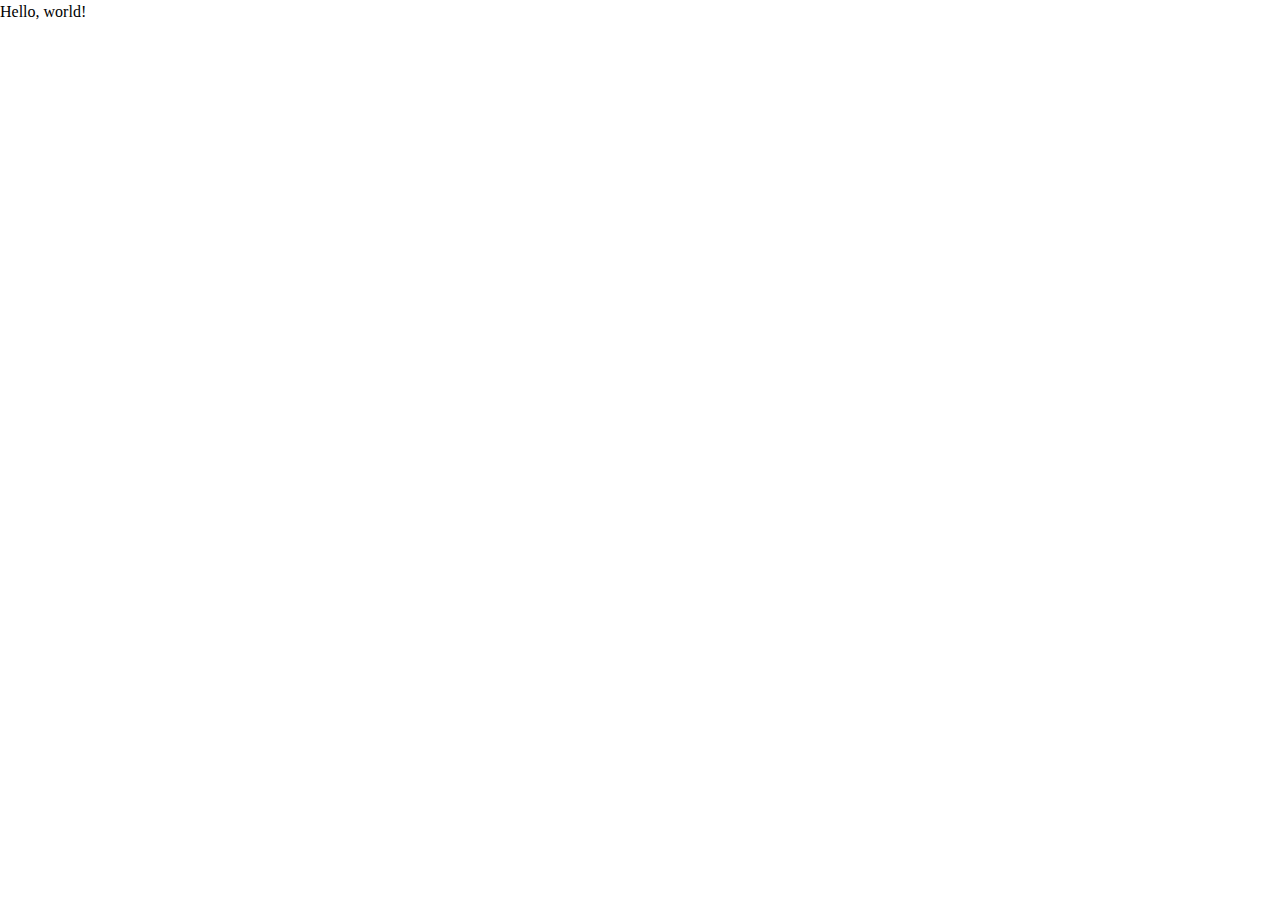
==== index.html @ f9bcfa05 "deploy: 0a2af8f95efc5459fe13e48a44e6ab9337b33b3c" ====
<!DOCTYPE html>
<html lang="en">
  <head>
    <meta charset="UTF-8" />
    <meta http-equiv="X-UA-Compatible" content="IE=edge" />
    <meta name="viewport" content="width=device-width, initial-scale=1.0" />
    <link rel="stylesheet" href="./css/reset.css" />
    <link rel="stylesheet" href="./css/main.css" />
    <script src="./js/main.js" defer></script>
    <title>Document</title>
  </head>
  <body>
    Hello, world!
  </body>
</html>
---- css/main.css ----
/* Decent Defaults */

img,
video {
  width: 100%;
  height: auto;
}
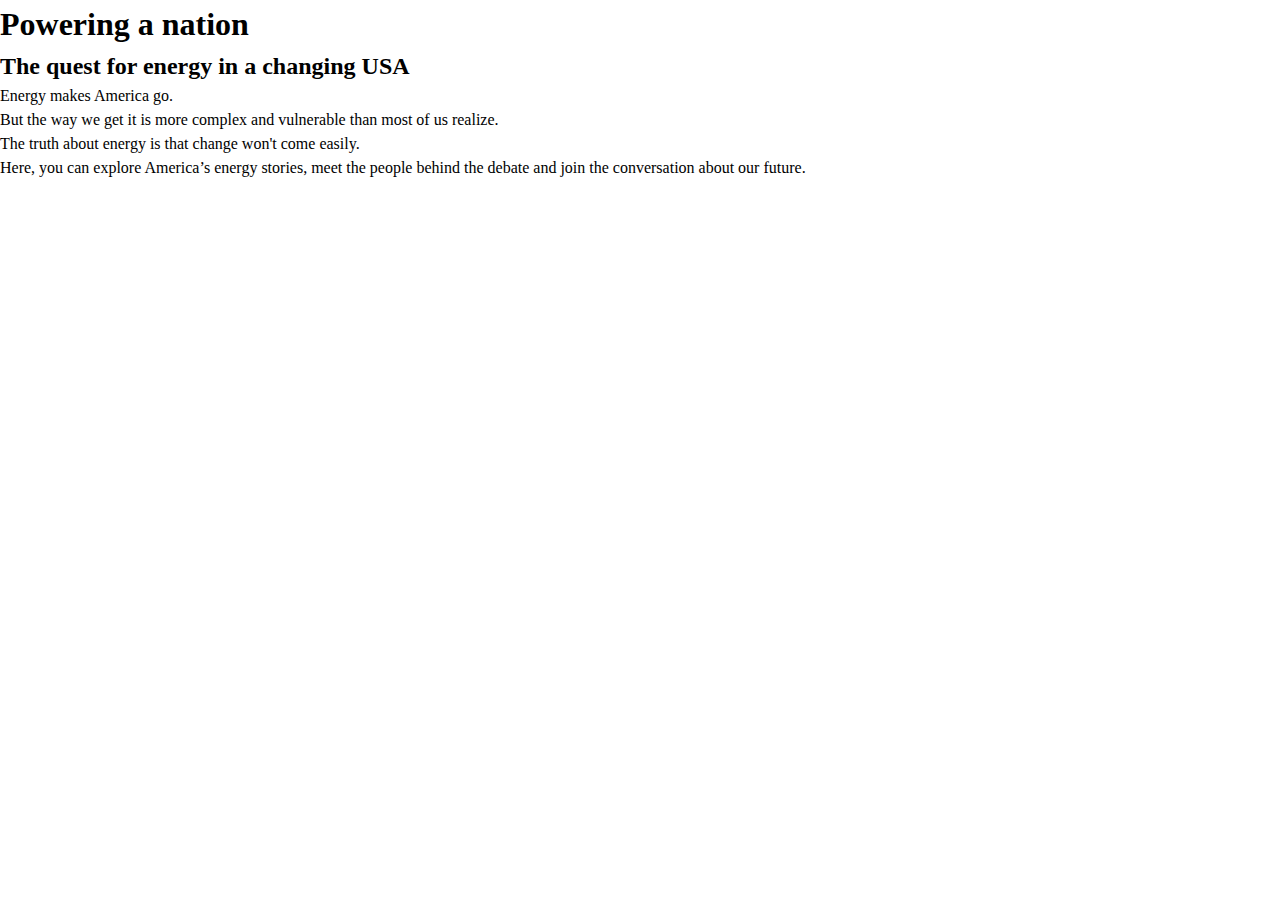
==== commit 76041eeb: "deploy: 9329b1ab593c3e03aec866a93314fc3613272f32" ====
--- a/index.html
+++ b/index.html
@@ -7,9 +7,22 @@
     <link rel="stylesheet" href="./css/reset.css" />
     <link rel="stylesheet" href="./css/main.css" />
     <script src="./js/main.js" defer></script>
-    <title>Document</title>
+    <title>Project Two</title>
   </head>
   <body>
-    Hello, world!
+    <div class="intro">
+      <h1>Powering a nation</h1>
+      <h2>The quest for energy in a changing USA</h2>
+      <p>Energy makes America go.</p>
+      <p>
+        But the way we get it is more complex and vulnerable than most of us
+        realize.
+      </p>
+      <p>The truth about energy is that change won't come easily.</p>
+      <p>
+        Here, you can explore America’s energy stories, meet the people behind
+        the debate and join the conversation about our future.
+      </p>
+    </div>
   </body>
 </html>
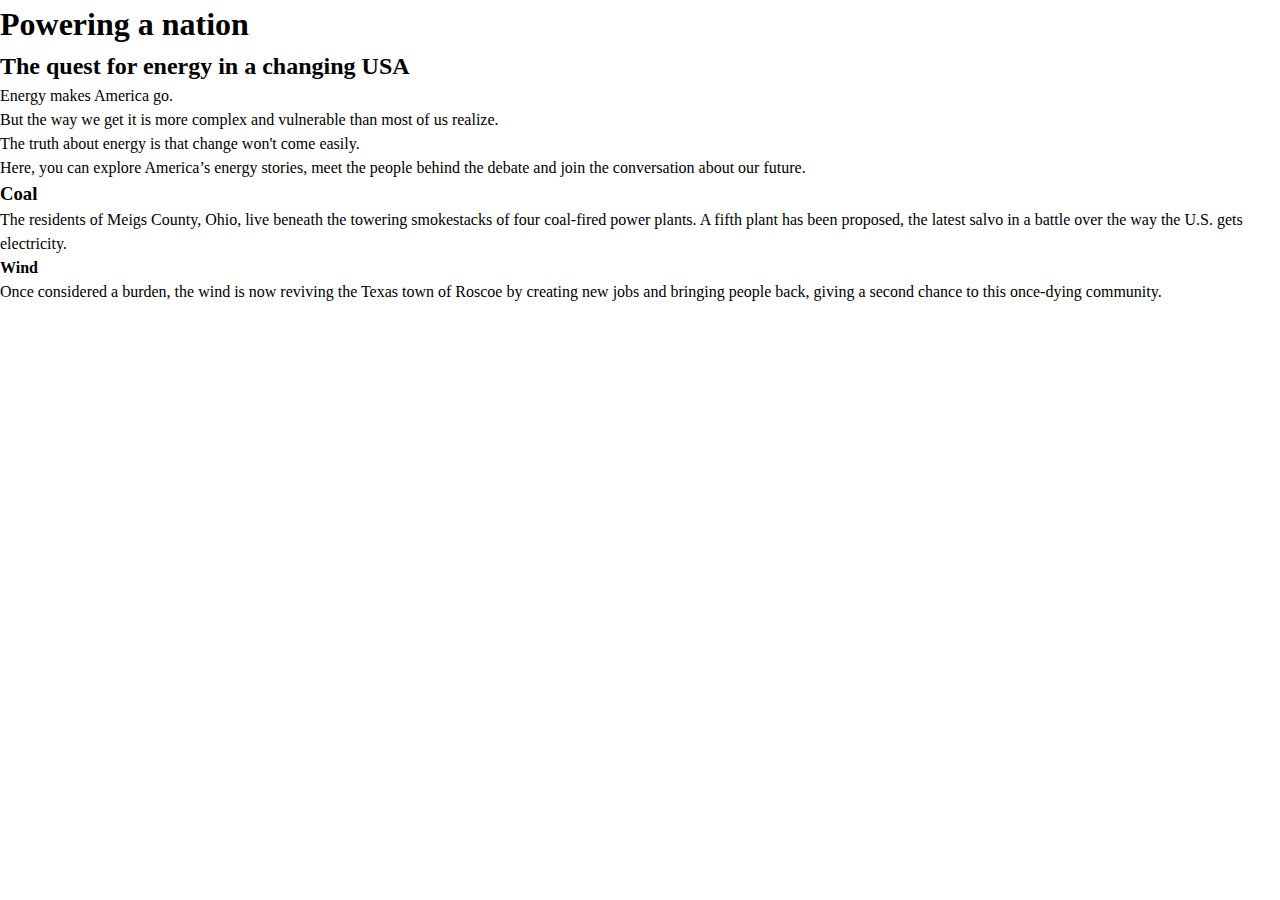
==== commit 8a6e2bd3: "deploy: ae3f0d25f4e9353d56eacb00b2051a4770e62cfc" ====
--- a/index.html
+++ b/index.html
@@ -24,5 +24,22 @@
         the debate and join the conversation about our future.
       </p>
     </div>
+    <div class="card1">
+      <h3>Coal</h3>
+      <p>
+        The residents of Meigs County, Ohio, live beneath the towering
+        smokestacks of four coal-fired power plants. A fifth plant has been
+        proposed, the latest salvo in a battle over the way the U.S. gets
+        electricity.
+      </p>
+    </div>
+    <div class="card2">
+      <h4>Wind</h4>
+      <p>
+        Once considered a burden, the wind is now reviving the Texas town of
+        Roscoe by creating new jobs and bringing people back, giving a second
+        chance to this once-dying community.
+      </p>
+    </div>
   </body>
 </html>
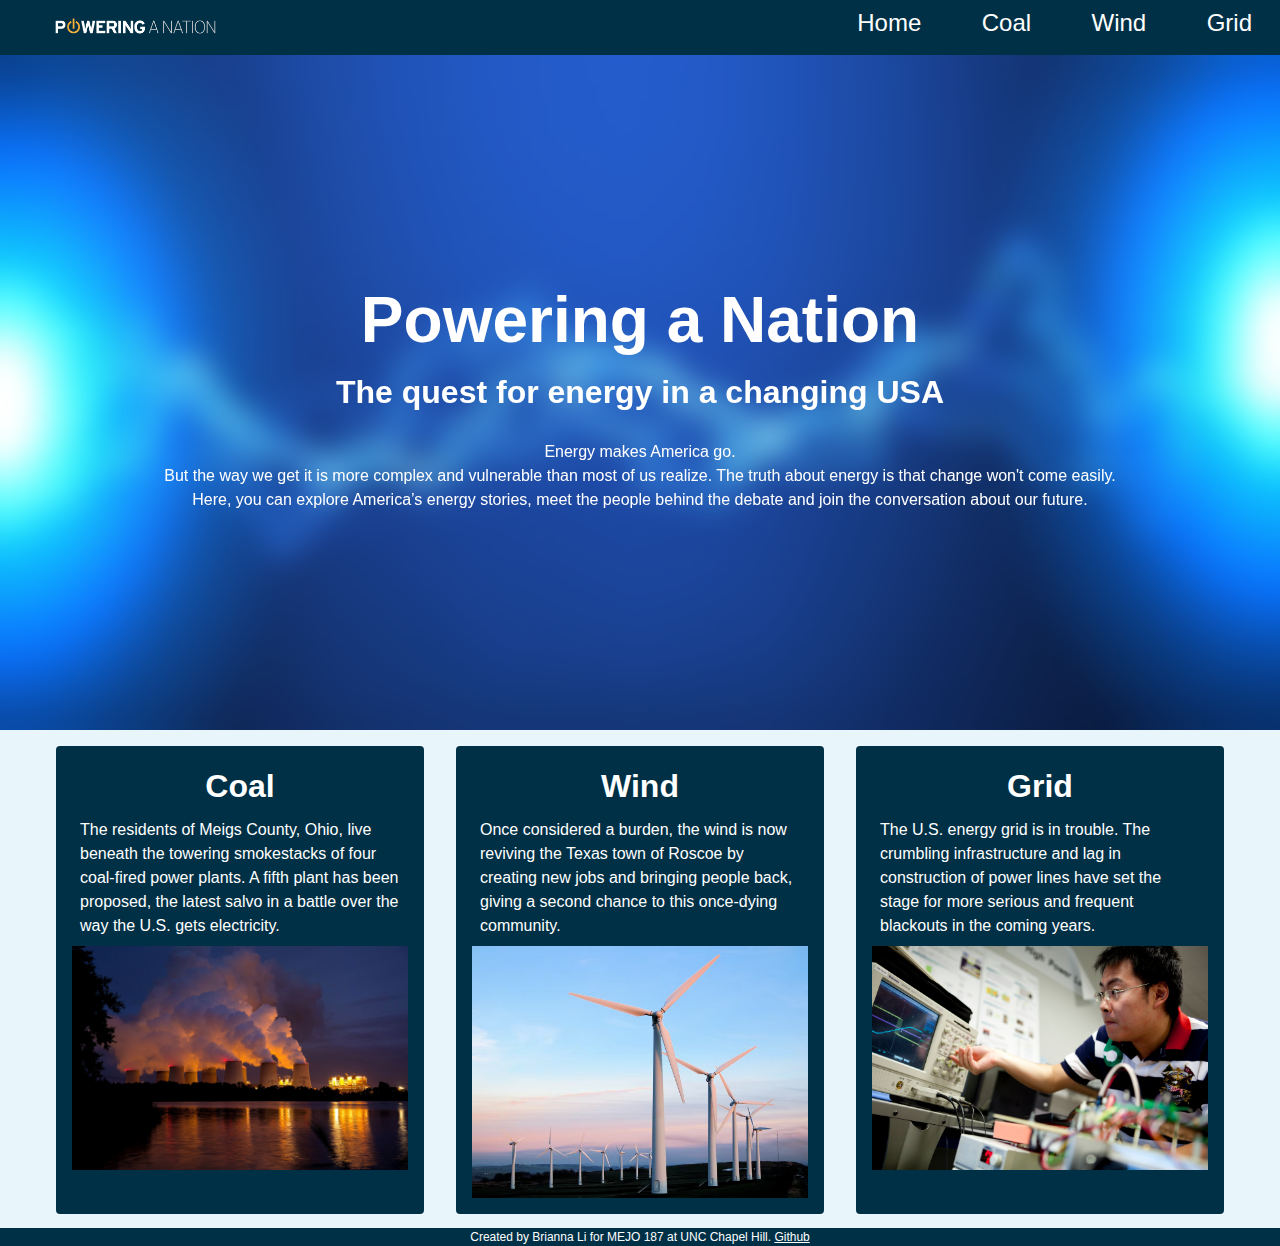
==== commit 167ea86a: "deploy: d45d32d5fb60b0adf1a68375e851915b5b3c0ca6" ====
--- a/index.html
+++ b/index.html
@@ -10,36 +10,79 @@
     <title>Project Two</title>
   </head>
   <body>
-    <div class="intro">
-      <h1>Powering a nation</h1>
-      <h2>The quest for energy in a changing USA</h2>
-      <p>Energy makes America go.</p>
+    <div class="nav">
+      <nav>
+        <ul>
+          <img
+            src="./images/logo_transparent.png"
+            alt="Powering a Nation Logo"
+            id="logo"
+          />
+          <li><a href="index.html">Home</a></li>
+          <li><a href="coal.html">Coal</a></li>
+          <li><a href="wind.html">Wind</a></li>
+          <li><a href="grid.html">Grid</a></li>
+        </ul>
+      </nav>
+    </div>
+
+    <figure class="home-cover">
+      <div class="intro">
+        <h1>Powering a Nation</h1>
+        <h2>The quest for energy in a changing USA</h2>
+        <br />
+        <p>Energy makes America go.</p>
+        <p>
+          But the way we get it is more complex and vulnerable than most of us
+          realize. The truth about energy is that change won't come easily.
+          Here, you can explore America’s energy stories, meet the people behind
+          the debate and join the conversation about our future.
+        </p>
+      </div>
+    </figure>
+
+    <div class="pages">
+      <div class="card">
+        <a href="coal.html"
+          ><h2>Coal</h2>
+          <p>
+            The residents of Meigs County, Ohio, live beneath the towering
+            smokestacks of four coal-fired power plants. A fifth plant has been
+            proposed, the latest salvo in a battle over the way the U.S. gets
+            electricity.
+          </p>
+          <img src="./images/coal emissions.webp" alt="Coal Emissions" />
+        </a>
+      </div>
+      <div class="card">
+        <a href="wind.html">
+          <h2>Wind</h2>
+          <p>
+            Once considered a burden, the wind is now reviving the Texas town of
+            Roscoe by creating new jobs and bringing people back, giving a
+            second chance to this once-dying community.
+          </p>
+          <img src="./images/wind power.avif" alt="Wind Power"
+        /></a>
+      </div>
+      <div class="card">
+        <a href="grid.html"
+          ><h2>Grid</h2>
+          <p>
+            The U.S. energy grid is in trouble. The crumbling infrastructure and
+            lag in construction of power lines have set the stage for more
+            serious and frequent blackouts in the coming years.
+          </p>
+          <img src="./images/gridpic.jpg" alt="Smart Grid" />
+        </a>
+      </div>
+    </div>
+
+    <footer>
       <p>
-        But the way we get it is more complex and vulnerable than most of us
-        realize.
+        Created by Brianna Li for MEJO 187 at UNC Chapel Hill.
+        <a href="https://github.com/brili24">Github</a>
       </p>
-      <p>The truth about energy is that change won't come easily.</p>
-      <p>
-        Here, you can explore America’s energy stories, meet the people behind
-        the debate and join the conversation about our future.
-      </p>
-    </div>
-    <div class="card1">
-      <h3>Coal</h3>
-      <p>
-        The residents of Meigs County, Ohio, live beneath the towering
-        smokestacks of four coal-fired power plants. A fifth plant has been
-        proposed, the latest salvo in a battle over the way the U.S. gets
-        electricity.
-      </p>
-    </div>
-    <div class="card2">
-      <h4>Wind</h4>
-      <p>
-        Once considered a burden, the wind is now reviving the Texas town of
-        Roscoe by creating new jobs and bringing people back, giving a second
-        chance to this once-dying community.
-      </p>
-    </div>
+    </footer>
   </body>
 </html>
--- a/css/main.css
+++ b/css/main.css
@@ -5,3 +5,314 @@
   width: 100%;
   height: auto;
 }
+* {
+  margin: 0px;
+}
+body {
+  position: relative;
+  display: flex;
+  flex-direction: column;
+  align-content: center;
+  background-color: rgb(232, 246, 252);
+  font-family: "Segoe UI", Tahoma, Geneva, Verdana, sans-serif;
+}
+
+/* nav bar */
+nav {
+  text-align: right;
+  width: 100%;
+}
+ul {
+  list-style-type: none;
+  background-color: #003046;
+  overflow: hidden;
+  padding-top: 5px;
+  padding-bottom: 5px;
+}
+li {
+  display: inline;
+  margin: 0.25em;
+}
+#logo {
+  float: left;
+  width: 12rem;
+  padding: 0px;
+  margin: 0px;
+}
+li a {
+  color: white;
+  text-decoration: none;
+  text-align: center;
+  font-size: 1.5em;
+  padding-left: 1em;
+  padding-right: 1em;
+  padding-top: 0.25em;
+  padding-bottom: 0.25em;
+  border-radius: 10px;
+}
+li a:hover {
+  color: tan;
+}
+
+/* text */
+a {
+  color: navy;
+}
+
+h1 {
+  text-align: center;
+  font-size: 2.6em;
+}
+h2 {
+  text-align: center;
+}
+#author {
+  text-align: center;
+}
+
+/* cover headers */
+.home-cover {
+  position: relative;
+  display: flex;
+  justify-content: center;
+  min-height: 75vh;
+  text-align: center;
+  background-image: url("../images/energy.jpeg");
+  background-size: cover;
+  background-position: center;
+  margin: 0;
+}
+figure > div {
+  position: relative;
+  max-width: 75ch;
+  color: white;
+  text-align: center;
+}
+figure::before {
+  content: "";
+  inset: 0;
+  position: absolute;
+  backdrop-filter: blur(1rem);
+}
+.wind-cover {
+  position: relative;
+  display: flex;
+  justify-content: center;
+  min-height: 60vh;
+  text-align: center;
+  background-image: url("../images/wind\ cover.jpeg");
+  background-size: cover;
+  background-position: center;
+  margin: 0;
+}
+.coal-cover {
+  position: relative;
+  display: flex;
+  justify-content: center;
+  min-height: 60vh;
+  text-align: center;
+  background-image: url("../images/coal\ cover.jpeg");
+  background-size: cover;
+  background-position: center;
+  margin: 0;
+}
+.grid-cover {
+  position: relative;
+  display: flex;
+  justify-content: center;
+  min-height: 60vh;
+  text-align: center;
+  background-image: url("../images/grid\ cover.jpeg");
+  background-size: cover;
+  background-position: center;
+  margin: 0;
+}
+.intro {
+  margin: auto;
+  max-width: 75vw;
+}
+
+/* cards */
+.pages {
+  max-width: 75rem;
+  margin: 0 auto 1rem auto;
+}
+.card {
+  background-color: #003046;
+  margin: 1em;
+  color: white;
+  padding: 1em;
+  border-radius: 0.25em;
+}
+.card p {
+  padding: 0.5rem;
+}
+.card a {
+  color: white;
+  text-decoration: none;
+}
+.card img {
+  max-width: 50rem;
+}
+.card a:hover {
+  color: tan;
+}
+
+/* video */
+.video {
+  margin: auto;
+  margin-top: 1em;
+  margin-bottom: 1.5em;
+  max-width: 60rem;
+  width: 100%;
+  display: block;
+  text-align: center;
+}
+.frame {
+  margin: auto;
+  margin-top: 1em;
+  margin-bottom: 1.5em;
+  max-width: 80rem;
+  width: 100%;
+  display: block;
+  aspect-ratio: 16/9;
+}
+
+/* article */
+.article {
+  display: flex;
+  flex-direction: column;
+  margin-left: 8em;
+  margin-right: 8em;
+  margin-top: 1.5em;
+  margin-bottom: 3em;
+}
+img {
+  max-width: 60vw;
+  margin: auto;
+}
+.image {
+  display: flex;
+  flex-direction: column;
+  align-content: center;
+  justify-content: center;
+}
+#caption {
+  text-align: center;
+  font-size: 0.85em;
+  margin-left: 4rem;
+  margin-right: 4rem;
+}
+
+/* faq */
+.faq {
+  background-color: #6ab3d4;
+  border-radius: 0.5em;
+  padding-left: 1.5em;
+  padding-right: 1.5em;
+  padding-top: 0.5em;
+  padding-bottom: 0.5em;
+  margin-top: 0.5em;
+  margin-bottom: 0.5em;
+}
+.question a:hover {
+  color: beige;
+}
+.faq p {
+  display: none;
+}
+.question:target + p {
+  display: block;
+}
+.faq h3 a {
+  text-decoration: none;
+}
+
+/* footer */
+footer {
+  text-align: center;
+  position: absolute;
+  bottom: 0;
+  background-color: #003046;
+  width: 100%;
+  color: white;
+  font-size: 0.75em;
+}
+footer a {
+  color: white;
+}
+
+/* Mobile Only */
+@media (max-width: 47.9375em) {
+  .flex {
+    flex-direction: column;
+  }
+  .video {
+    max-width: 75vw;
+  }
+  img {
+    max-width: 75vw;
+  }
+  #caption {
+    text-align: center;
+    font-size: 0.85em;
+    margin-left: 1.5rem;
+    margin-right: 1.5rem;
+  }
+  .article {
+    display: flex;
+    flex-direction: column;
+    margin-left: 1em;
+    margin-right: 1em;
+    margin-top: 1em;
+    margin-bottom: 1.5em;
+  }
+  .nav {
+    font-size: 0.7em;
+    display: flex;
+    flex-direction: row;
+    max-width: 100vw;
+  }
+  ul {
+    list-style-type: none;
+    background-color: #003046;
+    overflow: hidden;
+    margin: 0em;
+  }
+  li {
+    display: inline;
+  }
+  #logo {
+    float: left;
+    width: 32vw;
+    padding: 0px;
+    margin: 0px;
+  }
+  li a {
+    color: white;
+    text-decoration: none;
+    text-align: center;
+    font-size: 1.5em;
+    padding-left: 0em;
+    padding-right: 0.5em;
+    padding-top: 0.5em;
+    padding-bottom: 0.5em;
+    border-radius: 10px;
+  }
+}
+
+/* Desktop Only */
+@media (min-width: 48em) {
+  h1 {
+    font-size: 4em;
+  }
+  h2 {
+    font-size: 2em;
+  }
+  .pages {
+    display: flex;
+  }
+  .pages > * {
+    width: 100%;
+  }
+}
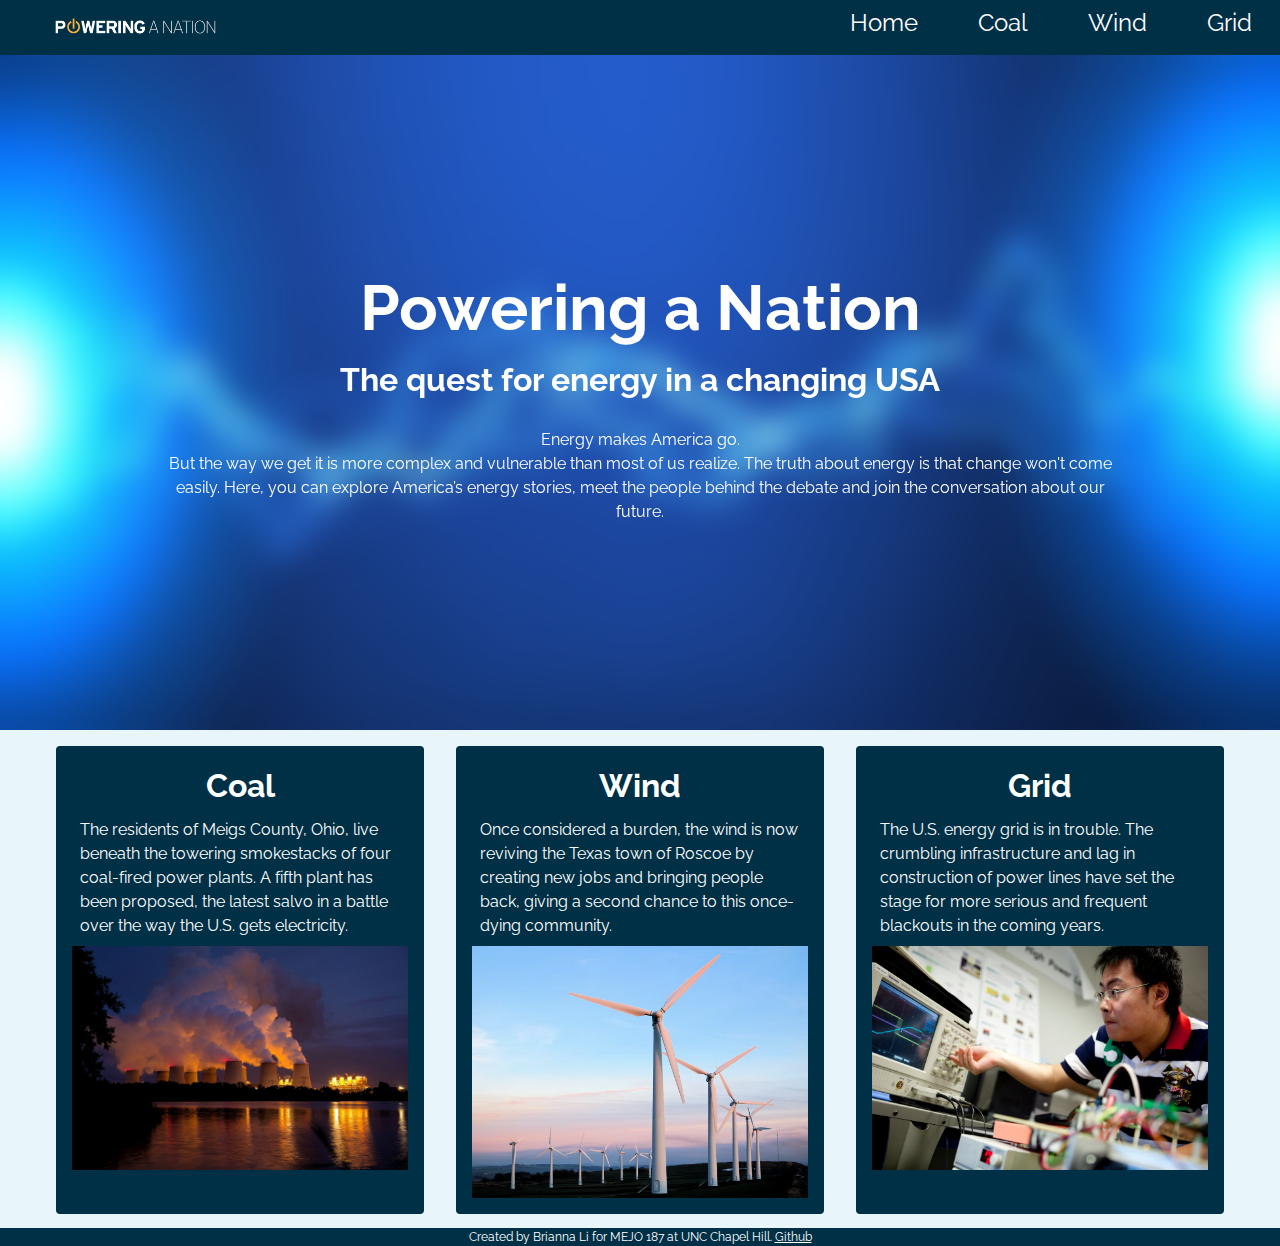
==== commit 3527db95: "deploy: 238062eefbfd03119cf61c0e3a7188e1926bc87e" ====
--- a/index.html
+++ b/index.html
@@ -6,6 +6,12 @@
     <meta name="viewport" content="width=device-width, initial-scale=1.0" />
     <link rel="stylesheet" href="./css/reset.css" />
     <link rel="stylesheet" href="./css/main.css" />
+    <link rel="preconnect" href="https://fonts.googleapis.com" />
+    <link rel="preconnect" href="https://fonts.gstatic.com" crossorigin />
+    <link
+      href="https://fonts.googleapis.com/css2?family=Outfit:wght@400;700&family=Raleway:wght@400;500;700&display=swap"
+      rel="stylesheet"
+    />
     <script src="./js/main.js" defer></script>
     <title>Project Two</title>
   </head>
--- a/css/main.css
+++ b/css/main.css
@@ -14,7 +14,8 @@
   flex-direction: column;
   align-content: center;
   background-color: rgb(232, 246, 252);
-  font-family: "Segoe UI", Tahoma, Geneva, Verdana, sans-serif;
+  font-family: "Outfit", sans-serif;
+  font-family: "Raleway", sans-serif;
 }
 
 /* nav bar */
